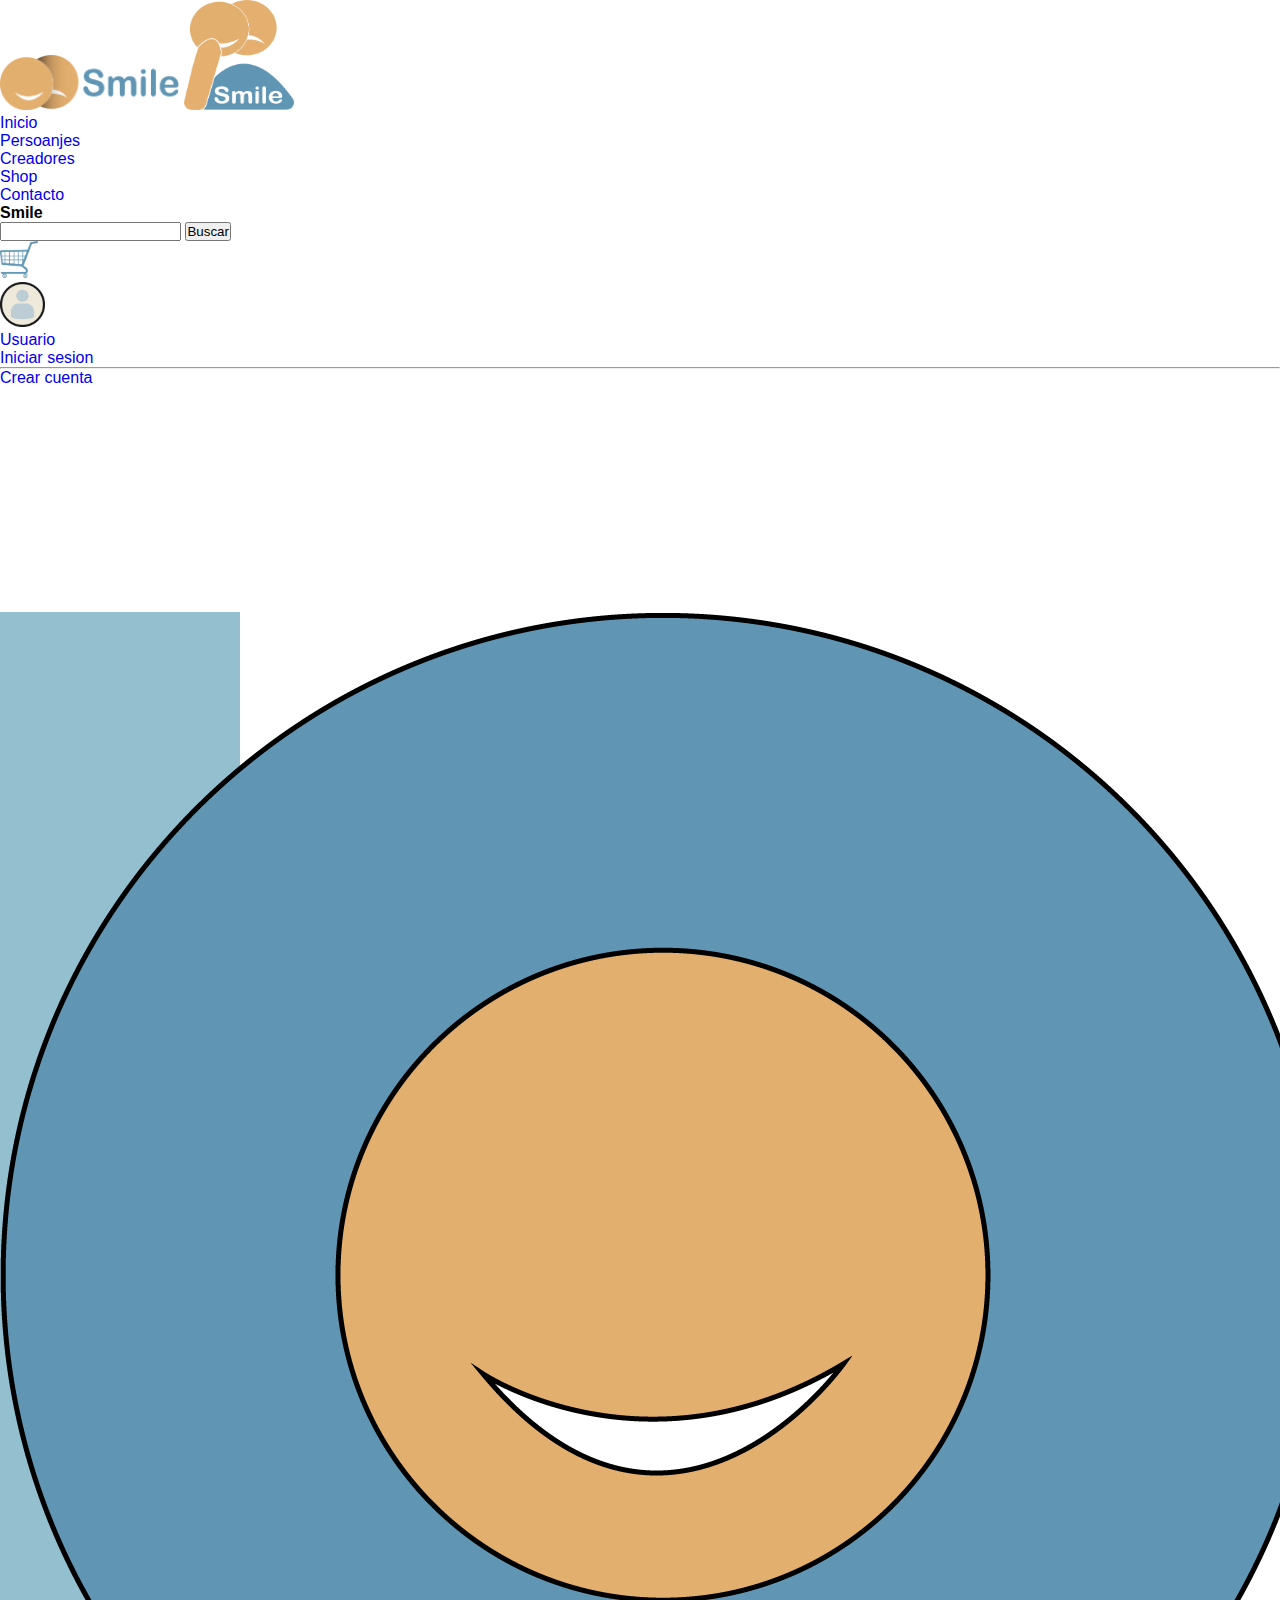
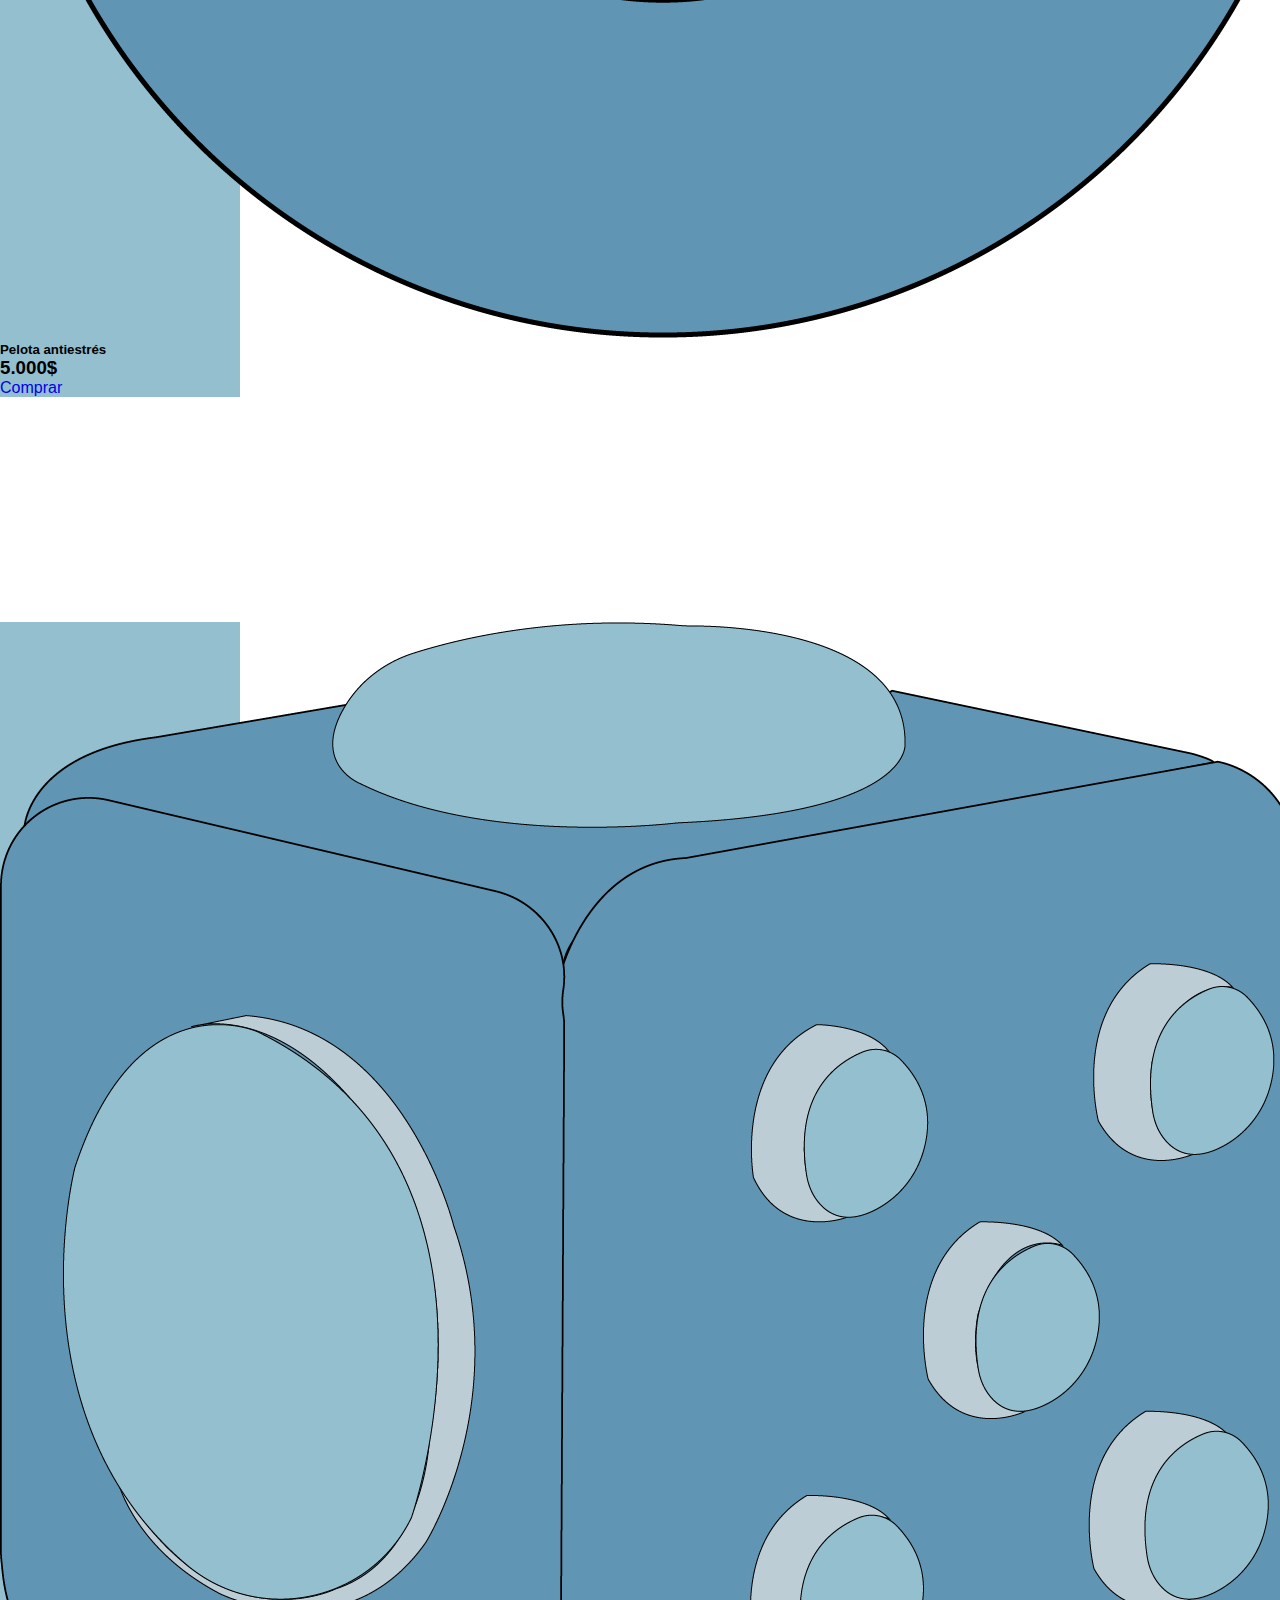
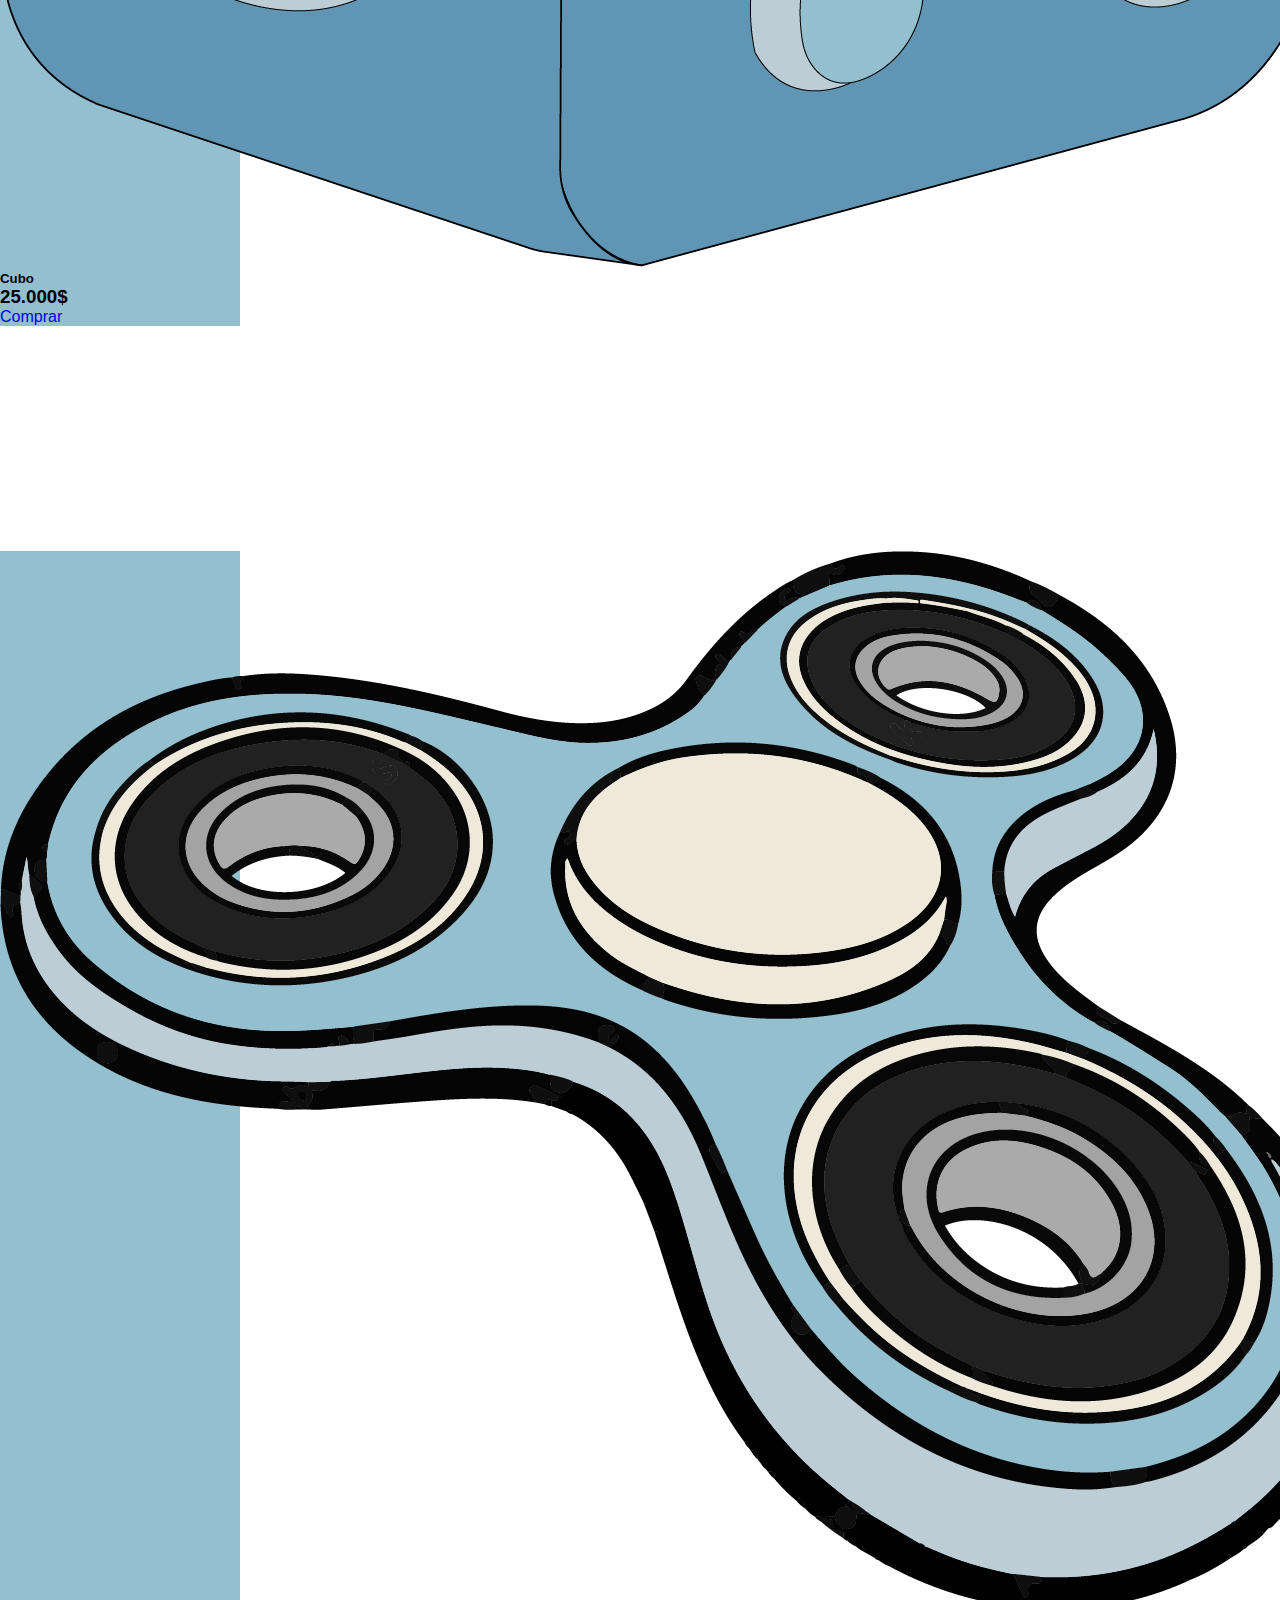
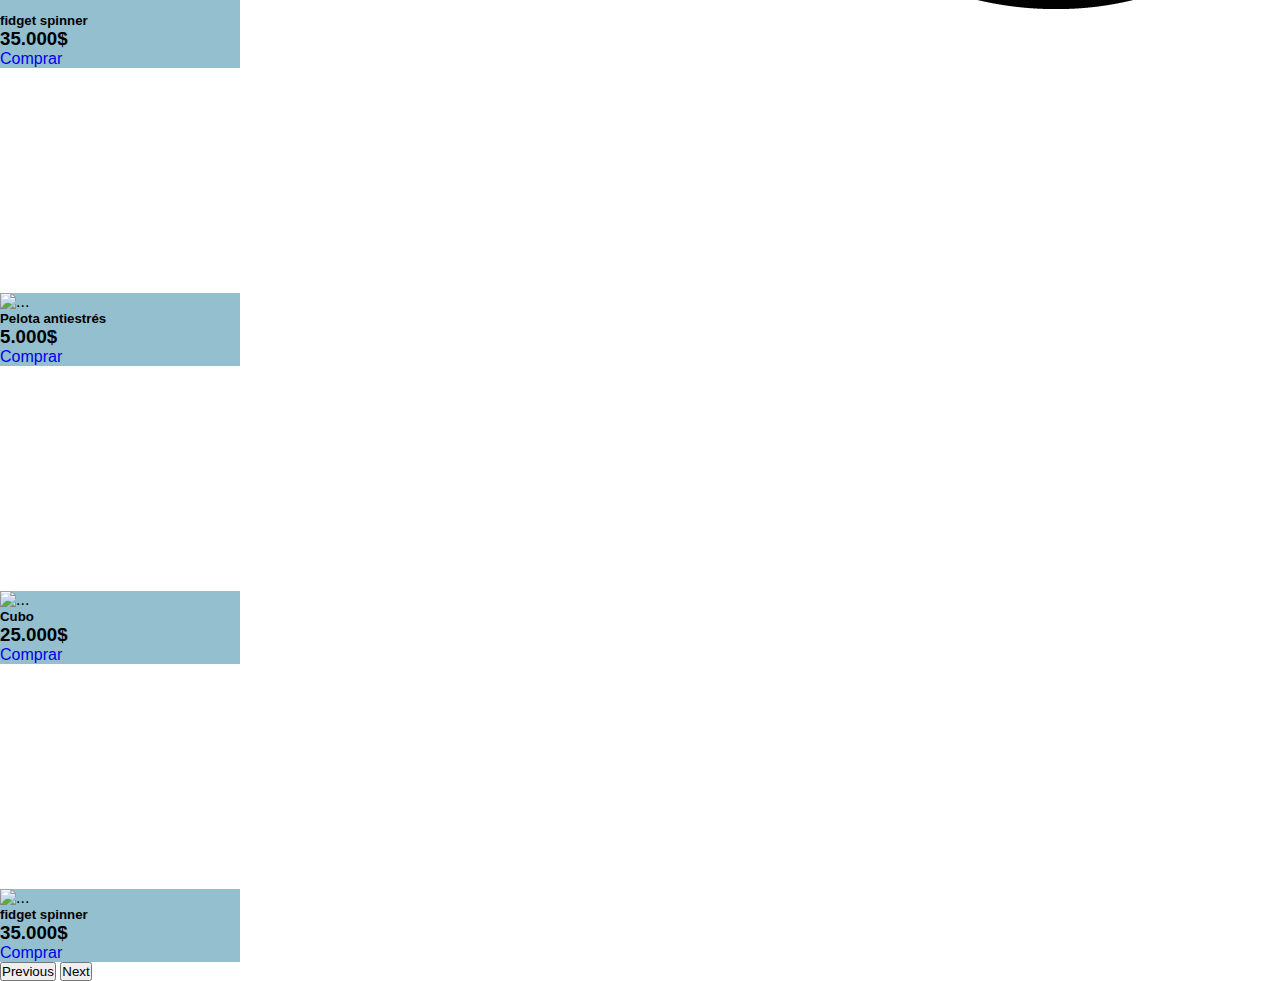
==== pagina dey/index2.html @ 5ec7577f "Add files via upload" ====
<!DOCTYPE html>
<html lang="en">
<head>
    <meta charset="UTF-8">
    <meta name="viewport" content="width=device-width, initial-scale=1.0">
    <link rel="stylesheet" href="./css/Style.css">
    <link href="https://cdn.jsdelivr.net/npm/bootstrap@5.3.2/dist/css/bootstrap.min.css" rel="stylesheet"
        integrity="sha384-T3c6CoIi6uLrA9TneNEoa7RxnatzjcDSCmG1MXxSR1GAsXEV/Dwwykc2MPK8M2HN" crossorigin="anonymous">
    <title>Document</title>
</head>

<body>
    <header>
        <nav class="navbar navbar-expand-lg bg-body-tertiary">
            <div class="container-fluid">
                <img src="./img/Smile logo 2.png" alt="" style="width: 20vh;">
                <a class="navbar-brand" href="#"></a>
                <img src="./img/Smile logo.png" alt="" style="width: 110px; height: 110px;" class="navbar-toggler"
                    data-bs-toggle="collapse" data-bs-target="#navbarSupportedContent"
                    aria-controls="navbarSupportedContent" aria-expanded="false" aria-label="Toggle navigation">
                    <div class="collapse navbar-collapse me-5 res" id="navbarSupportedContent">
                        <ul class="navbar-nav mb-2 mb-lg-0 ms-auto ">
                            <li class="nav-item">
                                <a class="active me-5 try" aria-current="page" href="index.html">Inicio</a>
                            </li>
                            <li class="nav-item">
                                <a class="me-5 try" href="index.html">Persoanjes</a>
                            </li>
                            <li class="nav-item">
                                <a class="me-5 try" href="index.html" aria-expanded="false">
                                    Creadores
                                </a>
                            </li>
                            <li class="nav-item">
                                <a class="me-5 try" href="#" aria-disabled="true">Shop</a>
                            </li>
                            <li class="nav-item">
                                <a class="me-5 try" href="index.html" aria-disabled="true">Contacto</a>
                            </li>
                        </ul>
                    </div>
            </div>
        </nav>
    </header>
    <nav class="navbar barra">
        <div class="container-fluid">
            <h4 class="mx-5">Smile</h4>
            <form class="d-flex ms-auto me-5" role="search">
                <input class="form-control me-2" type="search" aria-label="Search">
                <button class="btn btn-outline-secondary" type="submit">Buscar</button>
            </form>
            <img src="./img/carro.png" alt="" class="" style="width: 3%;">
            <ul class="nav-item dropdown">
                <a class="nav-link me-5" href="#" role="button" data-bs-toggle="dropdown"
                    aria-expanded="false">
                    <img class="me-5" src="./img/usu.png" alt="" style="width: 5vh;">
                </a>
                <ul class="dropdown-menu">
                    <li><a class="dropdown-item" href="#">Usuario</a></li>
                    <li><a class="dropdown-item" href="index4.html">Iniciar sesion</a></li>
                    <li>
                        <hr class="dropdown-divider">
                    </li>
                    <li><a class="dropdown-item" href="index3.html">Crear cuenta</a></li>
                </ul>
            </ul>
            
        </div>
    </nav>
    <div id="carouselExampleIndicators" class="carousel slide">
        <div class="carousel-inner">
            <div class="carousel-item active">
                <div class="container">
                    <div class="row">
                        <div class="col-4">
                            <div class="card text-center mx-auto"
                                style="width: 15rem; margin-top: 25vh; background-color: #93BFCF;">
                                <img src="./img/pelota.png" class="card-img-top" alt="...">
                                <div class="card-body text-center">
                                    <h5 class="card-title">Pelota antiestrés </h5>
                                    <h3 class="card-text">5.000$</h3>
                                    <a href="#" class="btn btn-primary">Comprar</a>
                                </div>
                            </div>
                        </div>
                        <div class="col-4">
                            <div class="card text-center mx-auto"
                                style="width: 15rem; margin-top: 25vh; background-color: #93BFCF;">
                                <img src="./img/cubo.png" class="card-img-top" alt="...">
                                <div class="card-body text-center mt-3">
                                    <h5 class="card-title">Cubo </h5>
                                    <h3 class="card-text">25.000$</h3>
                                    <a href="#" class="btn btn-primary">Comprar</a>
                                </div>
                            </div>
                        </div>
                        <div class="col-4">
                            <div class="card text-center mx-auto"
                                style="width: 15rem; margin-top: 25vh; background-color: #93BFCF;">
                                <img src="./img/spinner.png" class="card-img-top mt-5" alt="...">
                                <div class="card-body text-center">
                                    <h5 class="card-title">fidget spinner</h5>
                                    <h3 class="card-text">35.000$</h3>
                                    <a href="#" class="btn btn-primary">Comprar</a>
                                </div>
                            </div>
                        </div>
                    </div>
                </div>
            </div>
            <div class="carousel-item">
                <div class="container">
                    <div class="row">
                        <div class="col-4">
                            <div class="card text-center"
                                style="width: 15rem; margin-top: 25vh; background-color: #93BFCF;">
                                <img src="./img/.png" class="card-img-top" alt="...">
                                <div class="card-body text-center">
                                    <h5 class="card-title">Pelota antiestrés </h5>
                                    <h3 class="card-text">5.000$</h3>
                                    <a href="#" class="btn btn-primary">Comprar</a>
                                </div>
                            </div>
                        </div>
                        <div class="col-4">
                            <div class="card text-center"
                                style="width: 15rem; margin-top: 25vh; background-color: #93BFCF;">
                                <img src="./img/.png" class="card-img-top" alt="...">
                                <div class="card-body text-center mt-3">
                                    <h5 class="card-title">Cubo </h5>
                                    <h3 class="card-text">25.000$</h3>
                                    <a href="#" class="btn btn-primary">Comprar</a>
                                </div>
                            </div>
                        </div>
                        <div class="col-4">
                            <div class="card text-center"
                                style="width: 15rem; margin-top: 25vh; background-color: #93BFCF;">
                                <img src="./img/.png" class="card-img-top mt-5" alt="...">
                                <div class="card-body text-center">
                                    <h5 class="card-title">fidget spinner</h5>
                                    <h3 class="card-text">35.000$</h3>
                                    <a href="#" class="btn btn-primary">Comprar</a>
                                </div>
                            </div>
                        </div>
                    </div>
                </div>
            </div>
        </div>

        <button class="carousel-control-prev" type="button" data-bs-target="#carouselExampleIndicators"
            data-bs-slide="prev">
            <span class="carousel-control-prev-icon" style="background-color: #6096B4;" aria-hidden="true"></span>
            <span class="visually-hidden">Previous</span>
        </button>
        <button class="carousel-control-next" type="button" data-bs-target="#carouselExampleIndicators"
            data-bs-slide="next">
            <span class="carousel-control-next-icon" style="background-color: #6096B4;" aria-hidden="true"></span>
            <span class="visually-hidden">Next</span>
        </button>
    </div>
    <script src="https://cdn.jsdelivr.net/npm/bootstrap@5.3.2/dist/js/bootstrap.bundle.min.js"
        integrity="sha384-C6RzsynM9kWDrMNeT87bh95OGNyZPhcTNXj1NW7RuBCsyN/o0jlpcV8Qyq46cDfL"
        crossorigin="anonymous"></script>
</body>
<script src="Refe.js"></script>

</html>
---- pagina dey/css/Style.css ----
*{
    margin: 0;
    padding: 0;
    text-decoration: none;
    box-sizing: border-box;
    list-style: none;
    font-family: sans-serif;
}
.fond{
    background-image: url(../img/entregable.gif);
    background-repeat: no-repeat;
    background-size: cover;
    height: 80vh;
}
.fdc{
    background-image: url(../img/fdc.png);
    background-repeat: no-repeat;
    background-size: cover;
}
@font-face {
    font-family: 'Bubblegum';
    src: url(../Bubblegum.ttf);
}
.parrafo-bienvenida {
    font-size: 2rem;
    height: 18vh;
    width: 40%;
    background-color: #ffffff69;
}
.titulo-bienvenida{
    color: #fff;
    font-family: 'Bubblegum';
    font-size: 5rem;
    text-align: center;
}
.btn-info{
    --bs-btn-bg:#E3AF6F !important;
    --bs-btn-border-color: #E3AF6F !important;
}
.boton-comic{
    height: 2rem;
    width: 20%;
}
.boton-a{
    display: flex;
    justify-content: center;
    align-items: center;
    text-decoration: none;
}
.video{
    width: 50%;
}
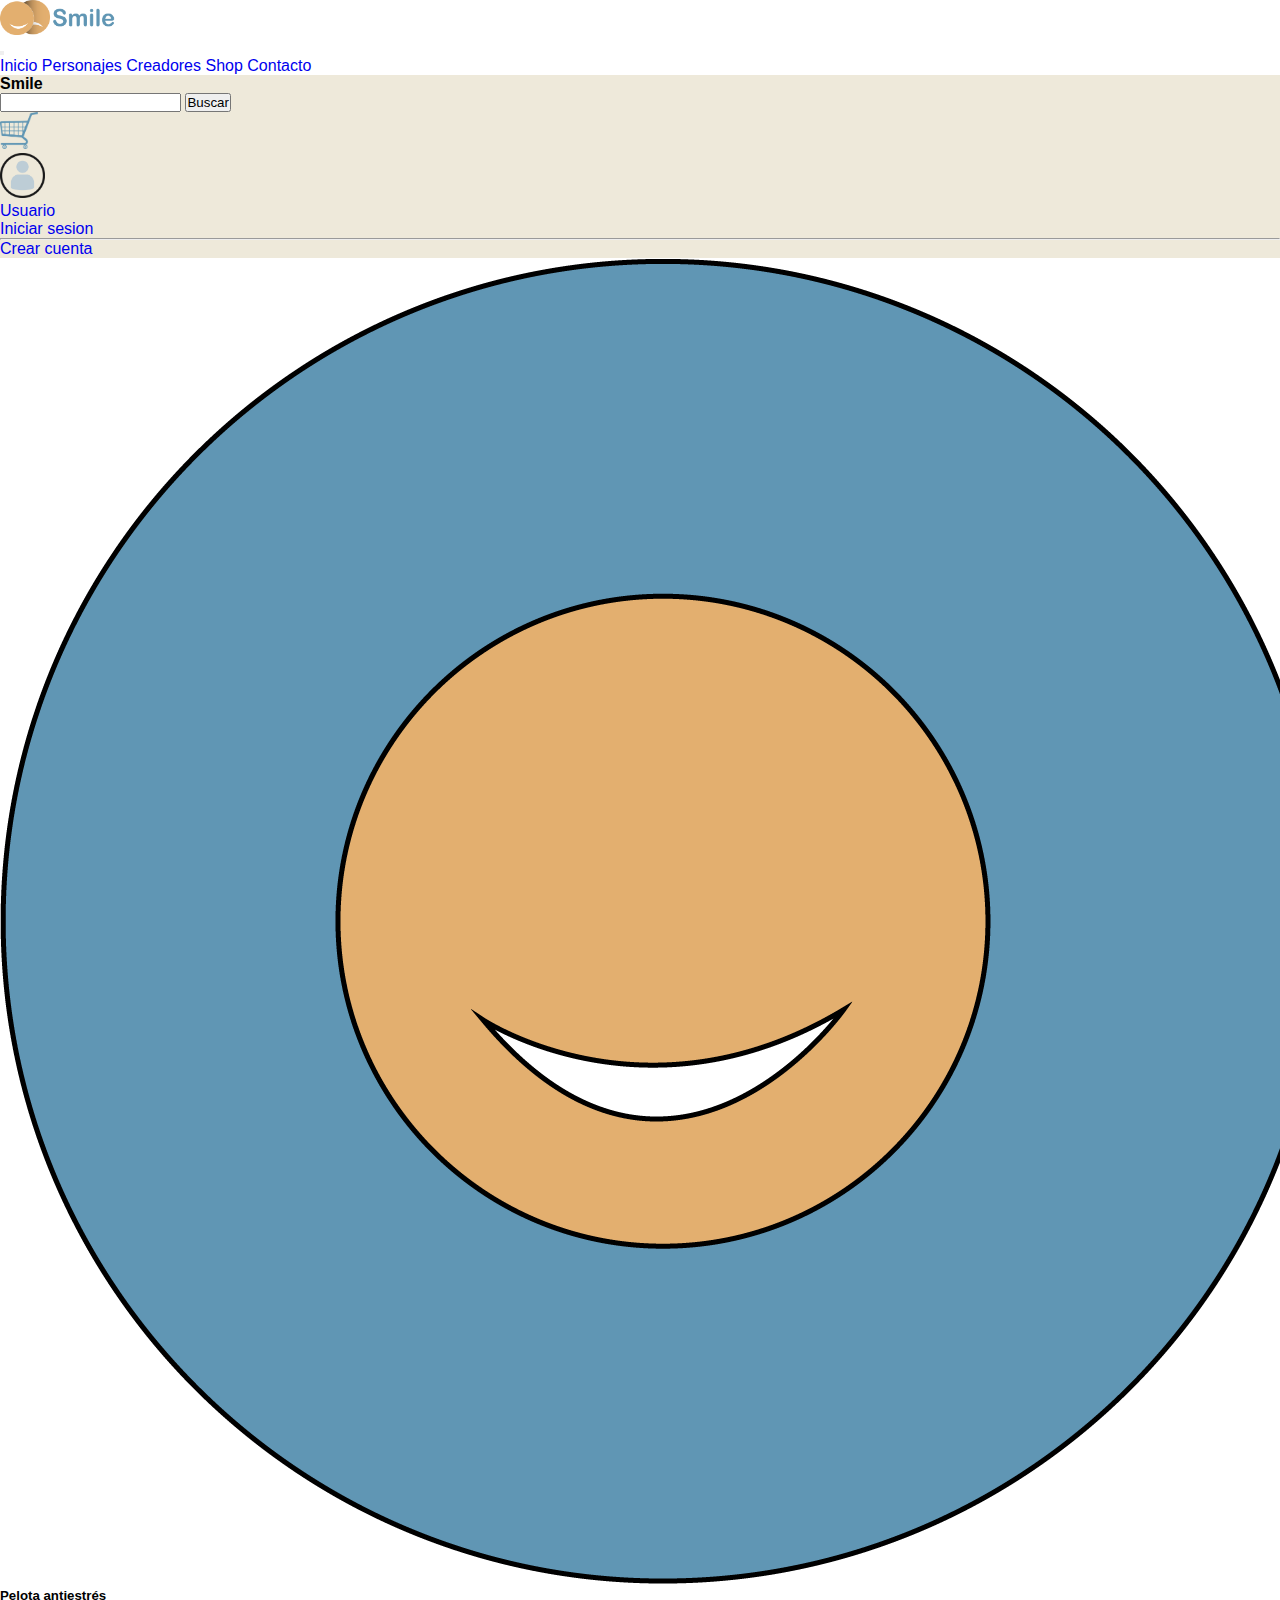
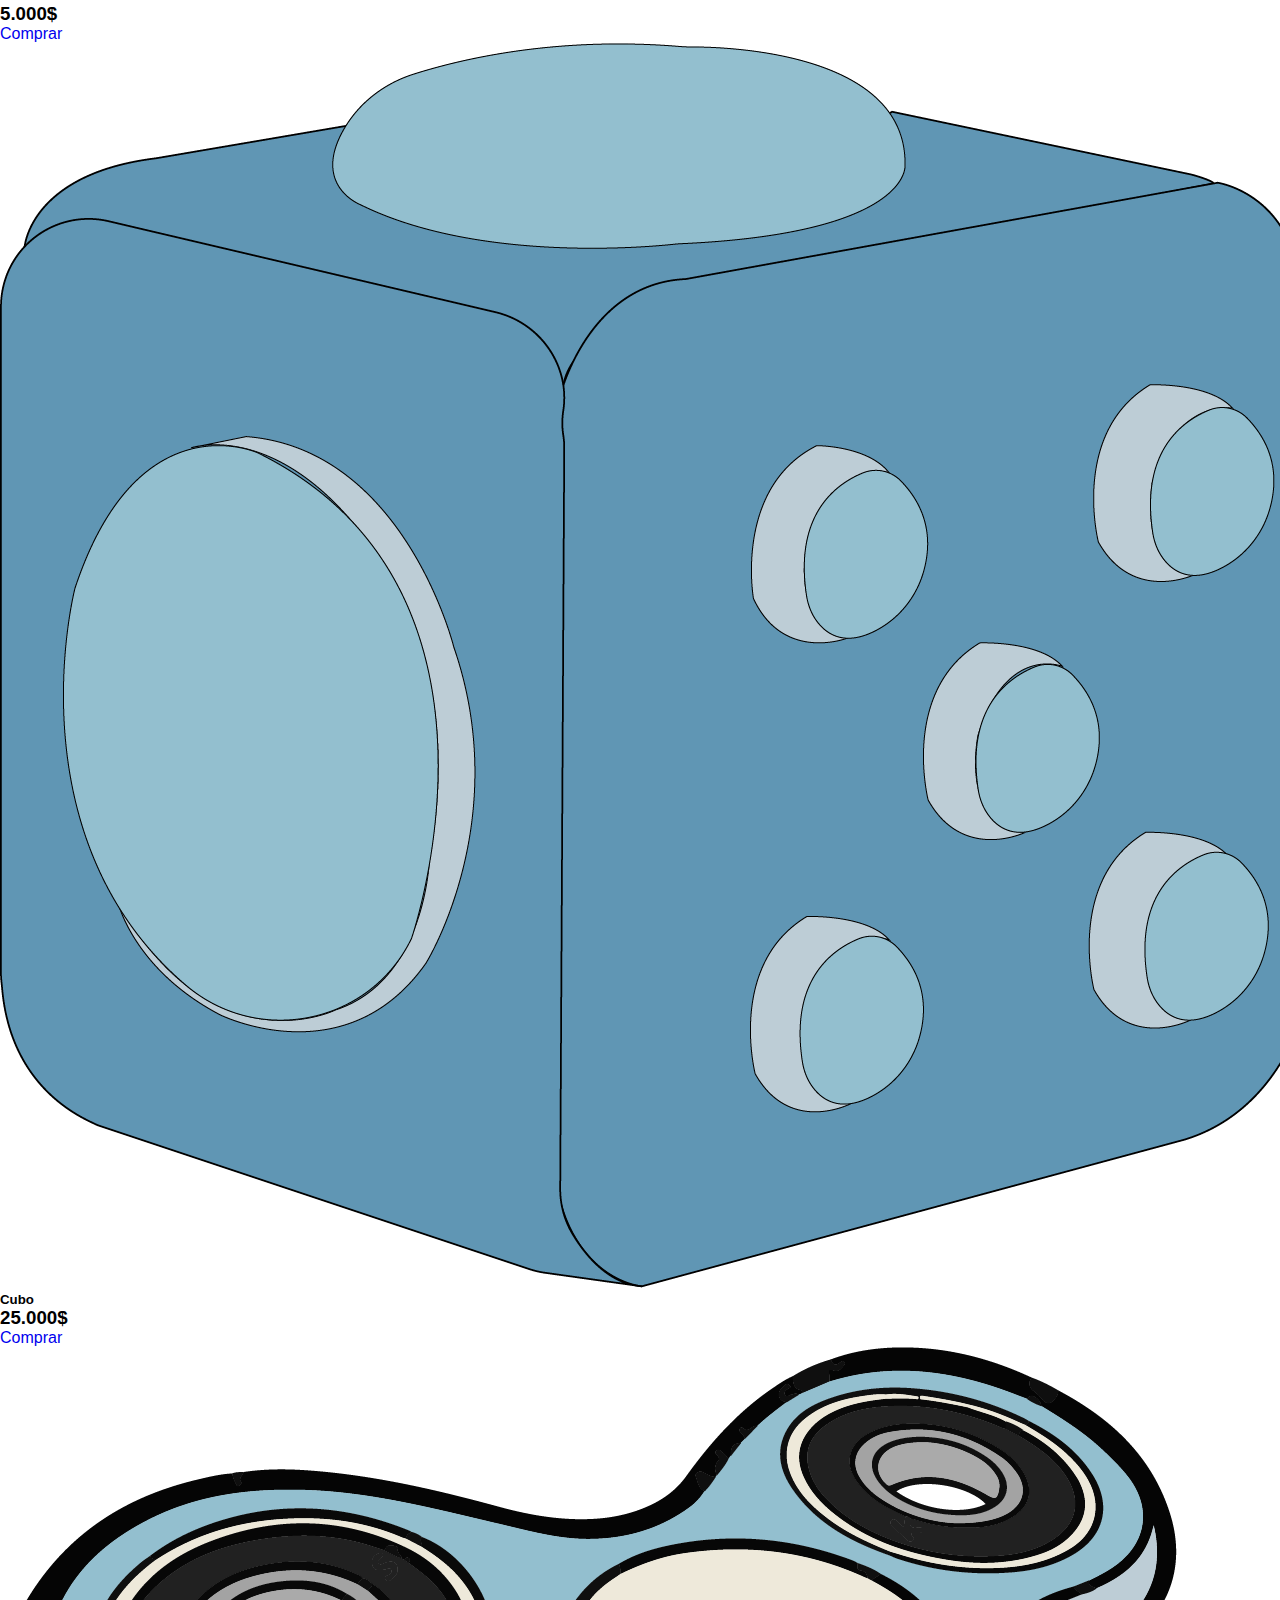
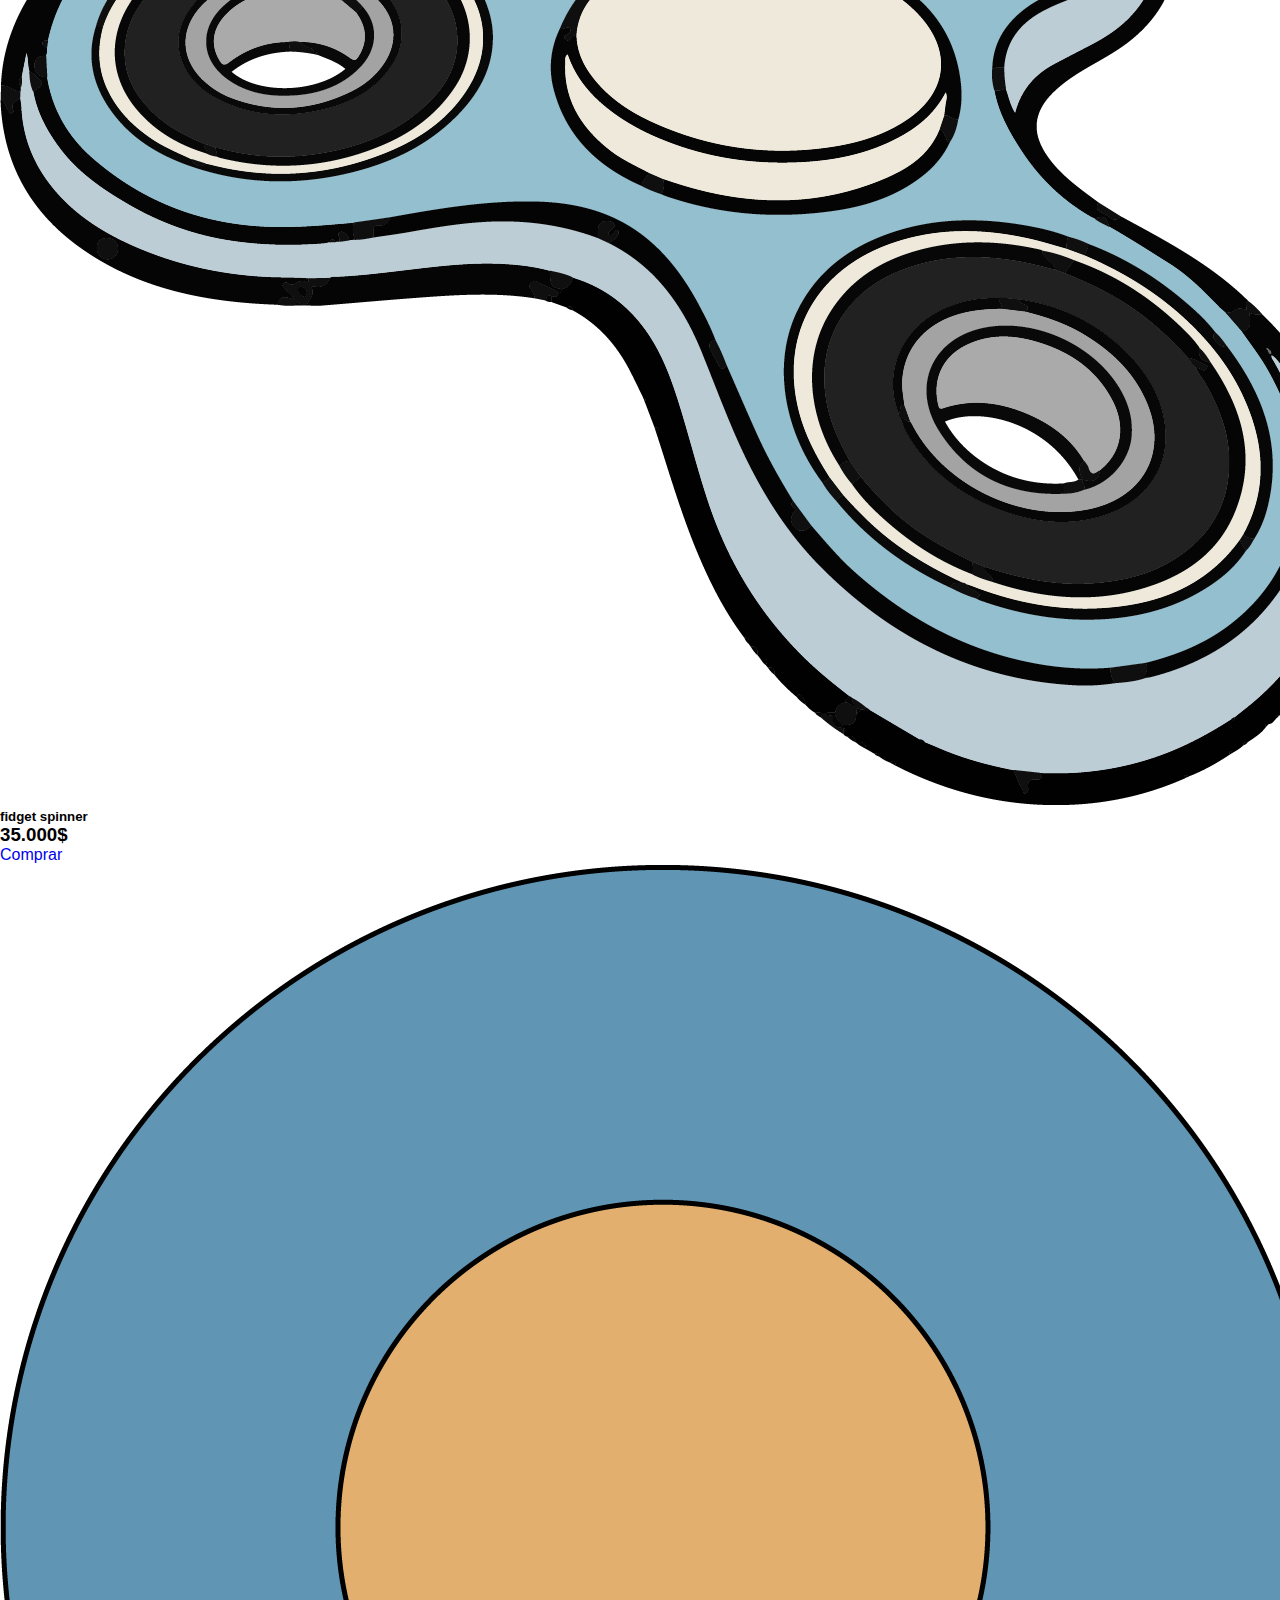
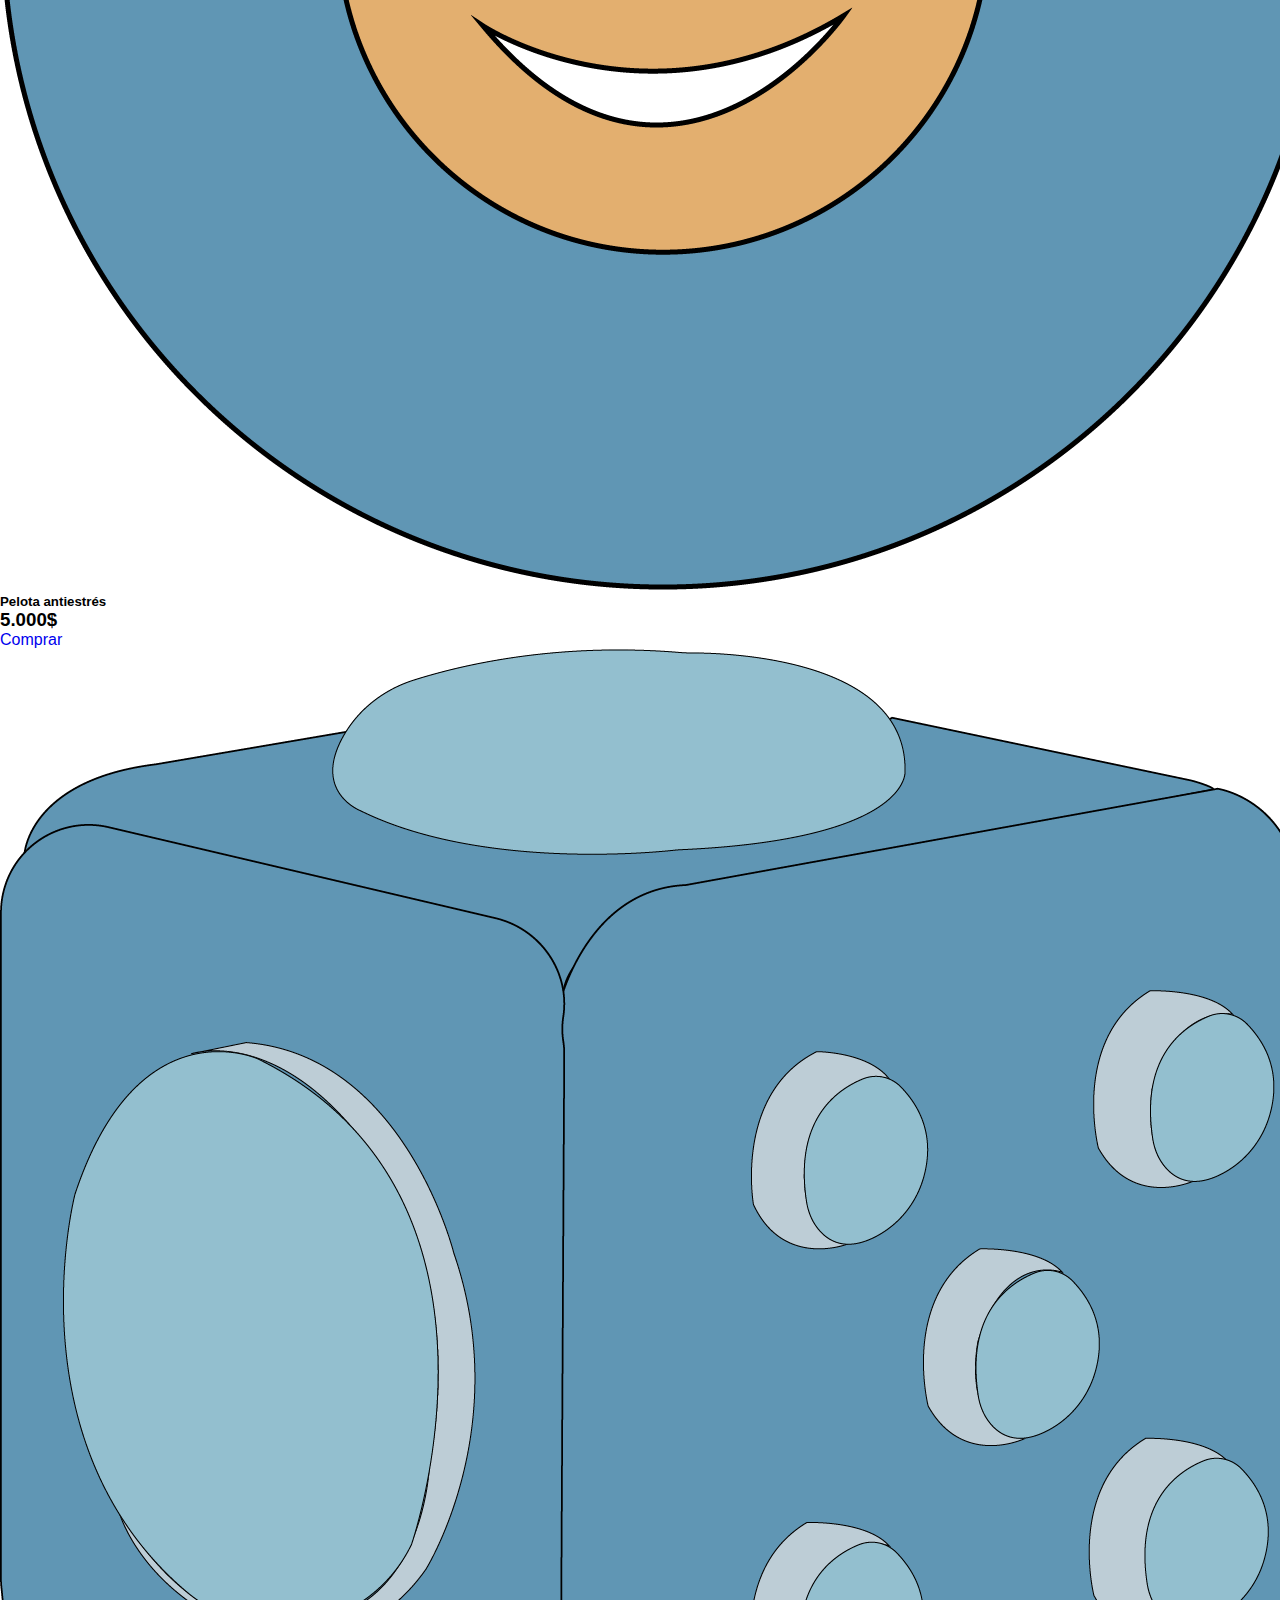
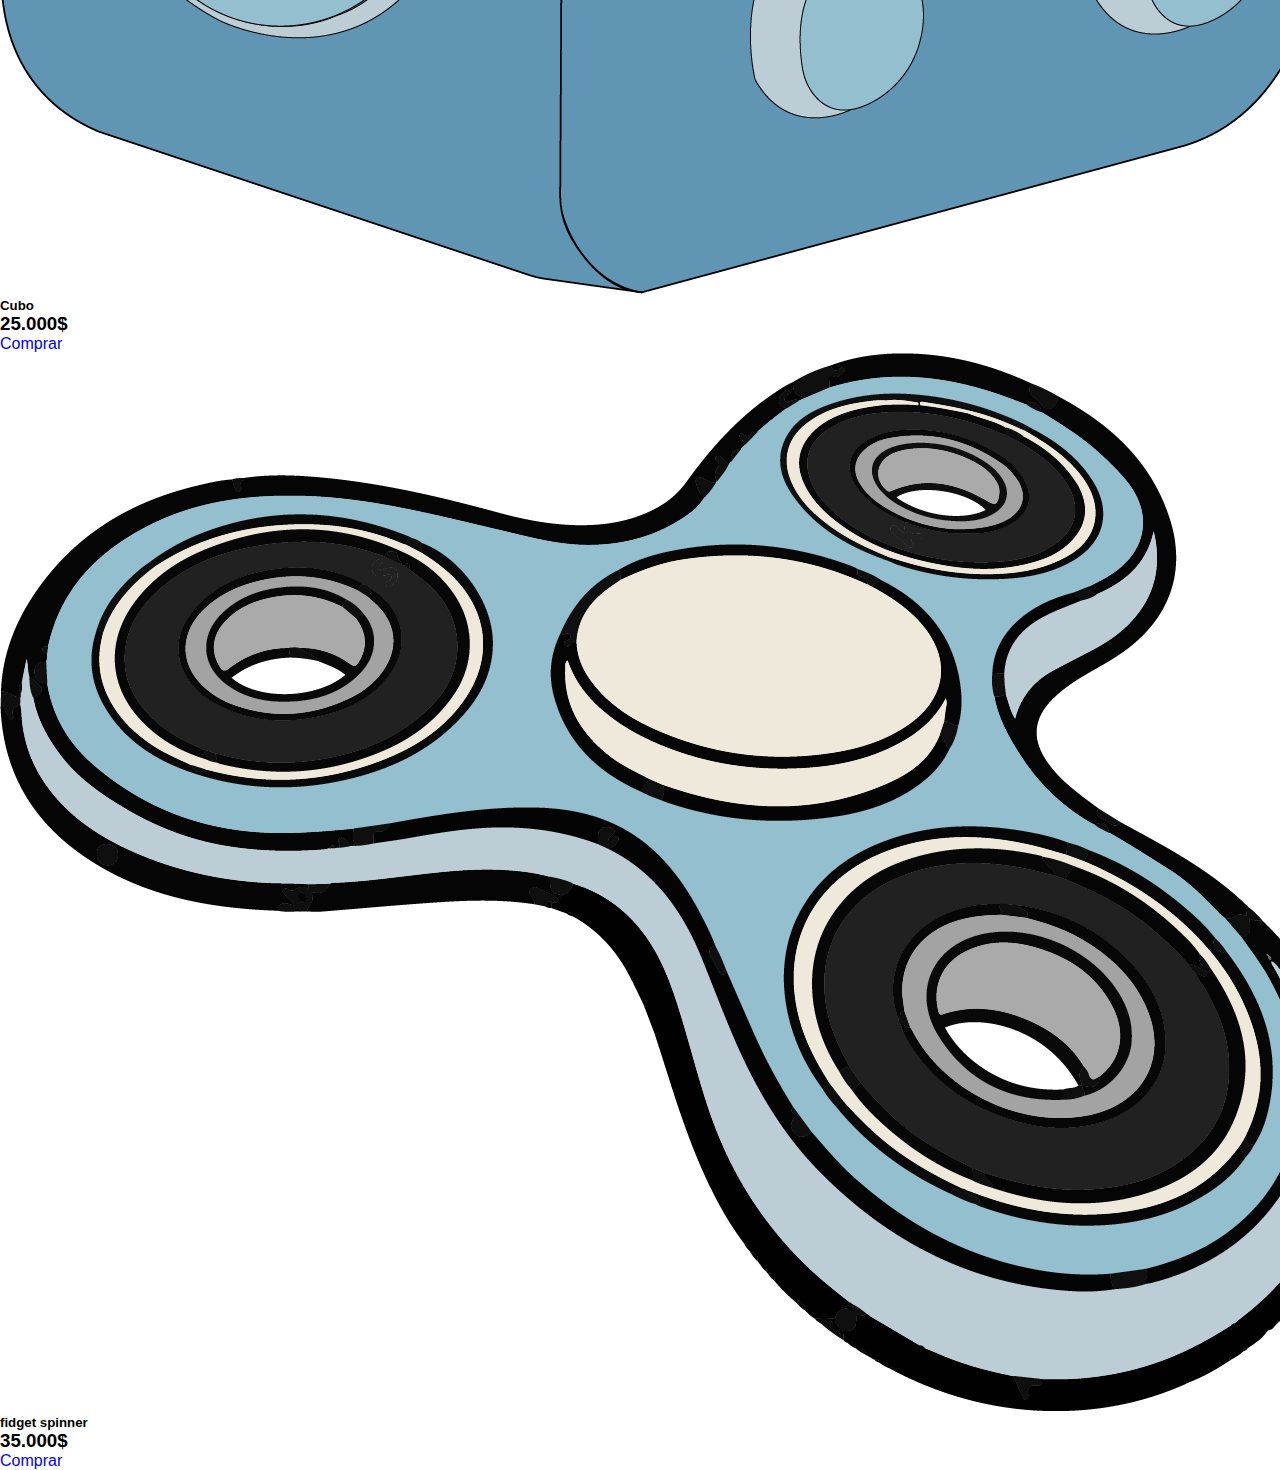
==== commit 6599999c: "Add files via upload" ====
--- a/pagina dey/index2.html
+++ b/pagina dey/index2.html
@@ -1,5 +1,6 @@
 <!DOCTYPE html>
 <html lang="en">
+
 <head>
     <meta charset="UTF-8">
     <meta name="viewport" content="width=device-width, initial-scale=1.0">
@@ -11,34 +12,27 @@
 
 <body>
     <header>
-        <nav class="navbar navbar-expand-lg bg-body-tertiary">
+        <nav class="navbar navbar-expand-lg">
             <div class="container-fluid">
-                <img src="./img/Smile logo 2.png" alt="" style="width: 20vh;">
-                <a class="navbar-brand" href="#"></a>
-                <img src="./img/Smile logo.png" alt="" style="width: 110px; height: 110px;" class="navbar-toggler"
-                    data-bs-toggle="collapse" data-bs-target="#navbarSupportedContent"
-                    aria-controls="navbarSupportedContent" aria-expanded="false" aria-label="Toggle navigation">
-                    <div class="collapse navbar-collapse me-5 res" id="navbarSupportedContent">
-                        <ul class="navbar-nav mb-2 mb-lg-0 ms-auto ">
-                            <li class="nav-item">
-                                <a class="active me-5 try" aria-current="page" href="index.html">Inicio</a>
-                            </li>
-                            <li class="nav-item">
-                                <a class="me-5 try" href="index.html">Persoanjes</a>
-                            </li>
-                            <li class="nav-item">
-                                <a class="me-5 try" href="index.html" aria-expanded="false">
-                                    Creadores
-                                </a>
-                            </li>
-                            <li class="nav-item">
-                                <a class="me-5 try" href="#" aria-disabled="true">Shop</a>
-                            </li>
-                            <li class="nav-item">
-                                <a class="me-5 try" href="index.html" aria-disabled="true">Contacto</a>
-                            </li>
-                        </ul>
+                <img src="./img/Smile logo 2.png" alt="" style="width: 9%;">
+                <nav class="navbar navbar-expand-lg">
+                    <div class="container-fluid">
+                        <button class="navbar-toggler" type="button" data-bs-toggle="collapse"
+                            data-bs-target="#navbarNavAltMarkup" aria-controls="navbarNavAltMarkup"
+                            aria-expanded="false" aria-label="Toggle navigation">
+                            <span class="navbar-toggler-icon"></span>
+                        </button>
+                        <div class="collapse navbar-collapse" id="navbarNavAltMarkup">
+                            <div class="navbar-nav">
+                                <a class="nav-link active" aria-current="page" href="#">Inicio</a>
+                                <a class="nav-link" href="index.html">Personajes</a>
+                                <a class="nav-link" href="index.html">Creadores</a>
+                                <a class="nav-link" href="#">Shop</a>
+                                <a class="nav-link" href="index.html">Contacto</a>
+                            </div>
+                        </div>
                     </div>
+                </nav>
             </div>
         </nav>
     </header>
@@ -47,12 +41,11 @@
             <h4 class="mx-5">Smile</h4>
             <form class="d-flex ms-auto me-5" role="search">
                 <input class="form-control me-2" type="search" aria-label="Search">
-                <button class="btn btn-outline-secondary" type="submit">Buscar</button>
+                <button class="btn btn-outline-secondary tnd" type="submit">Buscar</button>
             </form>
             <img src="./img/carro.png" alt="" class="" style="width: 3%;">
             <ul class="nav-item dropdown">
-                <a class="nav-link me-5" href="#" role="button" data-bs-toggle="dropdown"
-                    aria-expanded="false">
+                <a class="nav-link me-5" href="#" role="button" data-bs-toggle="dropdown" aria-expanded="false">
                     <img class="me-5" src="./img/usu.png" alt="" style="width: 5vh;">
                 </a>
                 <ul class="dropdown-menu">
@@ -64,106 +57,85 @@
                     <li><a class="dropdown-item" href="index3.html">Crear cuenta</a></li>
                 </ul>
             </ul>
-            
+
         </div>
     </nav>
-    <div id="carouselExampleIndicators" class="carousel slide">
-        <div class="carousel-inner">
-            <div class="carousel-item active">
-                <div class="container">
-                    <div class="row">
-                        <div class="col-4">
-                            <div class="card text-center mx-auto"
-                                style="width: 15rem; margin-top: 25vh; background-color: #93BFCF;">
-                                <img src="./img/pelota.png" class="card-img-top" alt="...">
-                                <div class="card-body text-center">
-                                    <h5 class="card-title">Pelota antiestrés </h5>
-                                    <h3 class="card-text">5.000$</h3>
-                                    <a href="#" class="btn btn-primary">Comprar</a>
-                                </div>
-                            </div>
-                        </div>
-                        <div class="col-4">
-                            <div class="card text-center mx-auto"
-                                style="width: 15rem; margin-top: 25vh; background-color: #93BFCF;">
-                                <img src="./img/cubo.png" class="card-img-top" alt="...">
-                                <div class="card-body text-center mt-3">
-                                    <h5 class="card-title">Cubo </h5>
-                                    <h3 class="card-text">25.000$</h3>
-                                    <a href="#" class="btn btn-primary">Comprar</a>
-                                </div>
-                            </div>
-                        </div>
-                        <div class="col-4">
-                            <div class="card text-center mx-auto"
-                                style="width: 15rem; margin-top: 25vh; background-color: #93BFCF;">
-                                <img src="./img/spinner.png" class="card-img-top mt-5" alt="...">
-                                <div class="card-body text-center">
-                                    <h5 class="card-title">fidget spinner</h5>
-                                    <h3 class="card-text">35.000$</h3>
-                                    <a href="#" class="btn btn-primary">Comprar</a>
-                                </div>
-                            </div>
-                        </div>
-                    </div>
-                </div>
-            </div>
-            <div class="carousel-item">
-                <div class="container">
-                    <div class="row">
-                        <div class="col-4">
-                            <div class="card text-center"
-                                style="width: 15rem; margin-top: 25vh; background-color: #93BFCF;">
-                                <img src="./img/.png" class="card-img-top" alt="...">
-                                <div class="card-body text-center">
-                                    <h5 class="card-title">Pelota antiestrés </h5>
-                                    <h3 class="card-text">5.000$</h3>
-                                    <a href="#" class="btn btn-primary">Comprar</a>
-                                </div>
-                            </div>
-                        </div>
-                        <div class="col-4">
-                            <div class="card text-center"
-                                style="width: 15rem; margin-top: 25vh; background-color: #93BFCF;">
-                                <img src="./img/.png" class="card-img-top" alt="...">
-                                <div class="card-body text-center mt-3">
-                                    <h5 class="card-title">Cubo </h5>
-                                    <h3 class="card-text">25.000$</h3>
-                                    <a href="#" class="btn btn-primary">Comprar</a>
-                                </div>
-                            </div>
-                        </div>
-                        <div class="col-4">
-                            <div class="card text-center"
-                                style="width: 15rem; margin-top: 25vh; background-color: #93BFCF;">
-                                <img src="./img/.png" class="card-img-top mt-5" alt="...">
-                                <div class="card-body text-center">
-                                    <h5 class="card-title">fidget spinner</h5>
-                                    <h3 class="card-text">35.000$</h3>
-                                    <a href="#" class="btn btn-primary">Comprar</a>
-                                </div>
-                            </div>
-                        </div>
-                    </div>
+    <div class="container">
+    <div class="row">
+        <div class="col-lg-4">
+            <div class="card text-center mx-auto mt-5"
+                style="width: 15rem;">
+                <img src="./img/pelota.png" class="card-img-top" alt="...">
+                <div class="card-body text-center">
+                    <h5 class="card-title">Pelota antiestrés </h5>
+                    <h3 class="card-text">5.000$</h3>
+                    <a href="#" class="btn btn-primary">Comprar</a>
                 </div>
             </div>
         </div>
-
-        <button class="carousel-control-prev" type="button" data-bs-target="#carouselExampleIndicators"
-            data-bs-slide="prev">
-            <span class="carousel-control-prev-icon" style="background-color: #6096B4;" aria-hidden="true"></span>
-            <span class="visually-hidden">Previous</span>
-        </button>
-        <button class="carousel-control-next" type="button" data-bs-target="#carouselExampleIndicators"
-            data-bs-slide="next">
-            <span class="carousel-control-next-icon" style="background-color: #6096B4;" aria-hidden="true"></span>
-            <span class="visually-hidden">Next</span>
-        </button>
+        <div class="col-lg-4">
+            <div class="card text-center mx-auto mt-5"
+                style="width: 15rem;">
+                <img src="./img/cubo.png" class="card-img-top" alt="...">
+                <div class="card-body text-center mt-3">
+                    <h5 class="card-title">Cubo </h5>
+                    <h3 class="card-text">25.000$</h3>
+                    <a href="#" class="btn btn-primary">Comprar</a>
+                </div>
+            </div>
+        </div>
+        <div class="col-lg-4">
+            <div class="card text-center mx-auto mt-5"
+                style="width: 15rem;">
+                <img src="./img/spinner.png" class="card-img-top mt-5" alt="...">
+                <div class="card-body text-center">
+                    <h5 class="card-title">fidget spinner</h5>
+                    <h3 class="card-text">35.000$</h3>
+                    <a href="#" class="btn btn-primary">Comprar</a>
+                </div>
+            </div>
+        </div>
     </div>
+</div>
+<div class="container">
+    <div class="row">
+        <div class="col-lg-4">
+            <div class="card text-center mx-auto my-5"
+                style="width: 15rem;">
+                <img src="./img/pelota.png" class="card-img-top" alt="...">
+                <div class="card-body text-center">
+                    <h5 class="card-title">Pelota antiestrés </h5>
+                    <h3 class="card-text">5.000$</h3>
+                    <a href="#" class="btn btn-primary">Comprar</a>
+                </div>
+            </div>
+        </div>
+        <div class="col-lg-4">
+            <div class="card text-center mx-auto my-5"
+                style="width: 15rem;">
+                <img src="./img/cubo.png" class="card-img-top" alt="...">
+                <div class="card-body text-center mt-3">
+                    <h5 class="card-title">Cubo </h5>
+                    <h3 class="card-text">25.000$</h3>
+                    <a href="#" class="btn btn-primary">Comprar</a>
+                </div>
+            </div>
+        </div>
+        <div class="col-lg-4">
+            <div class="card text-center mx-auto my-5"
+                style="width: 15rem;">
+                <img src="./img/spinner.png" class="card-img-top mt-5" alt="...">
+                <div class="card-body text-center">
+                    <h5 class="card-title">fidget spinner</h5>
+                    <h3 class="card-text">35.000$</h3>
+                    <a href="#" class="btn btn-primary">Comprar</a>
+                </div>
+            </div>
+        </div>
+    </div>
+</div>
     <script src="https://cdn.jsdelivr.net/npm/bootstrap@5.3.2/dist/js/bootstrap.bundle.min.js"
         integrity="sha384-C6RzsynM9kWDrMNeT87bh95OGNyZPhcTNXj1NW7RuBCsyN/o0jlpcV8Qyq46cDfL"
         crossorigin="anonymous"></script>
 </body>
-<script src="Refe.js"></script>
-
 </html>--- a/pagina dey/css/Style.css
+++ b/pagina dey/css/Style.css
@@ -23,15 +23,20 @@
 }
 .parrafo-bienvenida {
     font-size: 2rem;
-    height: 18vh;
+    height: 26vh;
     width: 40%;
     background-color: #ffffff69;
+    font-family: 'finalf';
 }
 .titulo-bienvenida{
     color: #fff;
     font-family: 'Bubblegum';
     font-size: 5rem;
     text-align: center;
+}
+.titulos{
+    font-family: 'Bubblegum';
+    color: #E3AF6F;
 }
 .btn-info{
     --bs-btn-bg:#E3AF6F !important;
@@ -48,5 +53,44 @@
     text-decoration: none;
 }
 .video{
-    width: 50%;
+    width: 100%;
+}
+.barra{
+    background-color: #EEE9DA ;
+}
+.tnd{
+    --bs-btn-hover-bg:#E3AF6F !important;
+    --bs-btn-active-bg:#E3AF6F !important;
+}
+.logo{
+    width: 12rem;
+}
+.texto{
+    text-align: center;
+    align-items: center;
+    justify-content: center;
+}
+.parrafo-comic{
+    text-align: center;
+    font-family: 'finalf';
+}
+.parrafo{
+    text-align: center;
+    font-family: 'finalf';
+}
+.fc{
+    background-image: url(../img/fdc.png);
+    background-repeat: no-repeat;
+    background-size: cover;
+    margin-top: 10%;
+}
+@font-face {
+    font-family: 'finalf';
+    src: url(../finalf.ttf);
+}
+.bg{
+    background-color:#bdcdd669;
+}
+.boton{
+    background-color: #E3AF6F;
 }